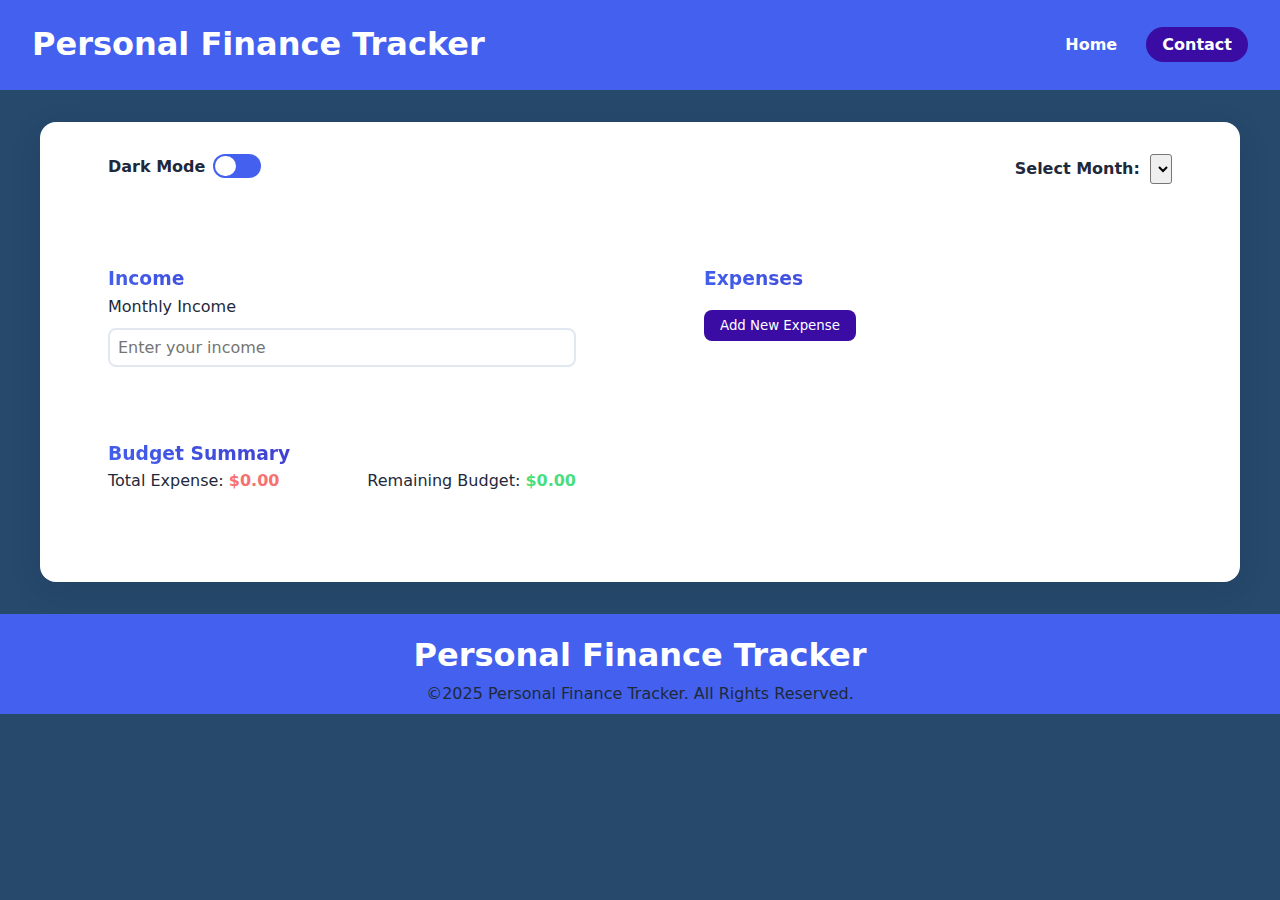
==== index.html @ 7eebc8c8 "Initial commit" ====
<!DOCTYPE html>
<html lang="en">
   <head>
      <meta charset="UTF-8" />
      <meta name="viewport" content="width=device-width, initial-scale=1.0" />
      <title>Personal Finance Tracker</title>
      <link rel="stylesheet" href="./style.css " />
   </head>

   <body>
      <header id="header">
         <div class="wrapper">
            <a href="" class="logo">Personal Finance Tracker</a>
            <nav class="menu">
               <ul>
                  <li><a href="index.html">Home</a></li>
                  <li><a class="cta" href="">Contact</a></li>
               </ul>
            </nav>
         </div>
         <div class="hamburger">
            <nav>
               <span></span>
               <span></span>
            </nav>
         </div>
      </header>

      <div class="container">
         <div class="container-top">
            <!-- Dark mode -->
            <div class="dark-mode">
               <h4>Dark Mode</h4>
               <input type="checkbox" id="checkbox" />
               <label for="checkbox">
                  <div class="icon"></div>
               </label>
            </div>

            <!-- Select Month  -->
            <div id="month-select">
               <label for="month-selector"><h4 style="display: inline">Select Month:</h4></label>
               <select id="month-selector"></select>
            </div>
         </div>

         <div class="left-column">
            <!-- income section -->
            <div id="income-section" class="section">
               <h3>Income</h3>
               <div class="input-group">
                  <label for="monthly-income">Monthly Income</label>
                  <input type="number" id="monthly-income" placeholder="Enter your income" />
               </div>
            </div>

            <!-- Budget summary section -->
            <div id="budget-summary" class="section">
               <h3>Budget Summary</h3>
               <div class="summary-content">
                  <p>Total Expense: <span id="total-expenses">$0</span></p>
                  <p>Remaining Budget: <span id="remaining-budget">$0</span></p>
               </div>
               <div id="budget-chart"></div>
            </div>
         </div>
         <div id="right-column" class="right-column">
            <!-- Expense section -->
            <div id="expense-section" class="section">
               <h3>Expenses</h3>
               <div class="expense-list">
                  <div class="expense-category" draggable="true">
                     <span>Rent</span>
                     <input type="number" placeholder="Amount" />
                  </div>
                  <div class="expense-category" draggable="true">
                     <span>Groceries</span>
                     <input type="number" placeholder="Amount" />
                  </div>
                  <div class="expense-category" draggable="true">
                     <span>Utilities</span>
                     <input type="number" placeholder="Amount" />
                  </div>
               </div>
               <button id="add-expense">Add New Expense</button>
            </div>
         </div>
      </div>

      <footer id="footer">
         <div class="footer-content">
            <a href="" class="logo">Personal Finance Tracker</a>
            <p>©2025 Personal Finance Tracker. All Rights Reserved.</p>
         </div>
      </footer>

      <!-- highcharts -->
      <script src="https://code.highcharts.com/highcharts.js"></script>
      <!-- <script src="https://code.highcharts.com/module/exporting.js"></script> -->
      <!-- <script src="https://code.highcharts.com/module/accessibility.js "></script> -->
      <script src="./script.js"></script>
   </body>
</html>
---- style.css ----
/* style.css */
:root {
   --primary: #4361ee;
   --secondary: #3a0ca3;
   --accent: #4cc9f0;
   --success: #4ade80;
   --warning: #fbbf24;
   --danger: #f87171;
   --background: #26496c;
   --card-bg: #ffffff;
   --text: #1e293b;
}
a {
   color: var(--card-bg);
   text-decoration: none;
   font-weight: bold;
   transition: all 0.3s;
}

a:hover {
   color: var(--secondary);
}

ul {
   list-style: none;
}

li {
   list-style-type: none;
}

header {
   display: flex;
   align-items: center;
   width: 100%;
   height: 90px;
   background-color: var(--primary);
   position: sticky;
   top: 0;
   transition: all 0.3s ease-in-out;
   z-index: 1000;
}

.hamburger {
   display: none;
}

.wrapper {
   display: flex;
   align-items: center;
   justify-content: space-between;
   width: 100%;
   padding: 1em 2em;
}

.logo {
   font-size: 2em;
   font-weight: bold;
}

.menu {
   margin-left: auto;
}

.menu li {
   display: inline-block;
   justify-content: space-between;
   padding-left: 1.5em;
}

.cta {
   color: var(--card-bg);
   padding: 0.5em 1em;
   background-color: var(--secondary);
   border-radius: 2em;
}

.cta:hover {
   background-color: var(--card-bg);
   color: var(--primary);
}

h1,
h2,
h3 {
   background: linear-gradient(45deg, var(--primary), var(--secondary));
   -webkit-background-clip: text;
   background-clip: text;
   -webkit-text-fill-color: transparent;
   font-weight: bold;
}

* {
   margin: 0;
   padding: 0;
   box-sizing: border-box;
   font-family: "Inter", system-ui, -apple-system, BlinkMacSystemFont, "Segoe UI", Roboto, Oxygen,
      Ubuntu, Cantarell, "Open Sans", "Helvetica Neue", sans-serif;
}

body {
   position: relative;
   width: 100%;
   /* height: 100dvh; */
   font-family: "Segoe UI", Tahoma, Geneva, Verdana, sans-serif;
   background-color: var(--background);
   color: var(--text);
   line-height: 1.6;
}

.container {
   max-width: 1200px;
   margin: 2rem auto;
   padding: 0 20px;
   background: var(--card-bg);
   box-shadow: 0 8px 32px rgba(0, 0, 0, 0.1);
   border-radius: 16px;
   display: grid;
   grid-template-columns: 1fr 1fr;
   grid-template-rows: auto auto;
   gap: 2rem;
}

.container-top {
   width: 100%;
   display: flex;
   justify-content: space-between;
   grid-column: span 2;
   padding: 0 3rem;
}

.dark-mode {
   display: flex;
   margin-top: 2em;
   color: var(--text);
}

.dark-mode label {
   background-color: var(--primary);
   height: 1.5em;
   width: 3em;
   border-radius: 50px;
   margin-left: 0.5em;
   position: relative;
}

#checkbox {
   margin: 1em;
   opacity: 0;
   position: absolute;
}

#checkbox:checked + label .icon {
   transform: translateX(25px);
   background-color: var(--text);
}

.icon {
   background-color: var(--card-bg);
   position: absolute;
   height: 1.3em;
   width: 1.3em;
   border-radius: 50%;
   right: 2px;
   top: 1.5px;
   left: 2px;
   transition: all 0.2s ease-in-out;
}

.dark .container {
   background-color: var(--primary);
}
.dark .dark-mode label {
   background-color: var(--card-bg);
}

.dark .dark-mode h4 {
   color: var(--card-bg);
}

.dark .right-column .section {
   background-color: var(--primary);
}

.dark .left-column .section {
   background-color: var(--primary);
}

.dark .left-column {
   color: var(--card-bg);
}

#month-select {
   margin-top: 2rem;
}
#month-selector {
   height: 30px;
   margin-left: 5px;
   border-radius: 3px;
}

.left-column,
.right-column {
   padding: 1.5rem;
}

h1 {
   text-align: center;
   margin: 2rem 0;
   background: var(--card-bg);
   -webkit-background-clip: text;
   background-clip: text;
   -webkit-text-fill-color: transparent;
   font-weight: bold;
}

.section {
   background: white;
   padding: 1.5rem;
   border-radius: var(--border-radius);
   margin-bottom: 1.5rem;
   box-shadow: var(--box-shadow);
}

.input-group {
   display: flex;
   flex-direction: column;
   gap: 0.5rem;
}

input[type="number"] {
   padding: 0.5rem;
   border: 2px solid #e2e8f0;
   border-radius: 8px;
   font-size: 1rem;
   transition: all 0.3s ease;
}

input[type="number"]:focus {
   border-color: var(--accent);
   box-shadow: 0 0 0 3px rgba(76, 201, 240, 0.1);
}

.expense-list {
   display: flex;
   flex-direction: column;
   gap: 1rem;
}

.expense-category {
   display: flex;
   justify-content: space-between;
   align-items: center;
   gap: 1rem;
   padding: 1rem;
   background: var(--card-bg);
   border-radius: 8px;
   border-left: 4px solid var(--primary);
   box-shadow: 0 2px 4px rgba(0, 0, 0, 0.05);
   cursor: move;
   transition: transform 0.2s ease;
}

.expense-category:hover {
   transform: translateX(4px);
   background: #e9ecef;
}

.delete-expense {
   background: var(--danger);
   color: white;
   border: none;
   border-radius: 6px;
   width: 24px;
   height: 24px;
   line-height: 24px;
   text-align: center;
   cursor: pointer;
   padding: 0;
   margin: 0;
   opacity: 0.8;
   transform: all 0.2s ease;
}

.delete-expense:hover {
   opacity: 1;
}

.expense-category span {
   flex: 1;
   padding: 0.25rem;
   border-radius: 4px;
}

.expense-category span:focus {
   background: white;
   outline: 2px solid var(--secondary-color);
}

button {
   background: var(--secondary);
   color: white;
   border: none;
   padding: 0.5rem 1rem;
   border-radius: 8px;
   cursor: pointer;
   margin-top: 1rem;
   transition: all 0.2s ease;
}

button:hover {
   opacity: 0.9;
   transform: translateY(-1px);
}

#budget-summary .summary-content {
   display: flex;
   justify-content: space-between;
   margin-bottom: 1rem;
}

#total-expenses {
   color: var(--danger);
   font-weight: bold;
}

#remaining-budget {
   color: var(--success);
   font-weight: bold;
}

.expense-category {
   animation: slideIn 0.3s ease-out;
}

#footer {
   width: 100%;
   height: 100px;
   /* position: absolute;
   bottom: 0px; */
   text-align: center;
   margin-top: 2rem;
   padding: 1rem;
   background: var(--primary);
}

@keyframes slideIn {
   from {
      opacity: 0;
      transform: translateX(-20px);
   }

   to {
      opacity: 1;
      transform: translateX(0);
   }
}

@media (max-width: 768px) {
   .container {
      grid-template-columns: 1fr;
      padding: 0 10px;
      gap: 1rem;
      margin: 1rem;
   }

   .left-column .right-column {
      padding: 1rem;
   }

   .logo {
      font-size: 1.5em;
   }

   .menu {
      right: -100%;
      position: absolute;
      width: 100%;
      height: 100px;
      top: 70px;
      background-color: var(--primary);
      transition: all 0.5s;
   }

   .menu li {
      display: flex;
      justify-content: center;
      align-items: center;
      margin-top: 0.5em;
   }

   .hamburger {
      display: flex;
      background-color: var(--primary);
      width: 3em;
      height: 2.5em;
      margin-right: 2.5em;
      cursor: pointer;
   }

   .hamburger :hover {
      opacity: 0.3;
   }

   .hamburger nav {
      display: flex;
      flex-direction: column;
      justify-content: space-around;
   }

   .hamburger span {
      display: flex;
      width: 50px;
      height: 8px;
      background-color: var(--card-bg);
   }

   .hamburger span:nth-child(1) {
      margin-top: 6px;
   }

   .hamburger span:nth-child(2) {
      margin-top: -6px;
   }
}

.open .menu {
   right: 0;
}
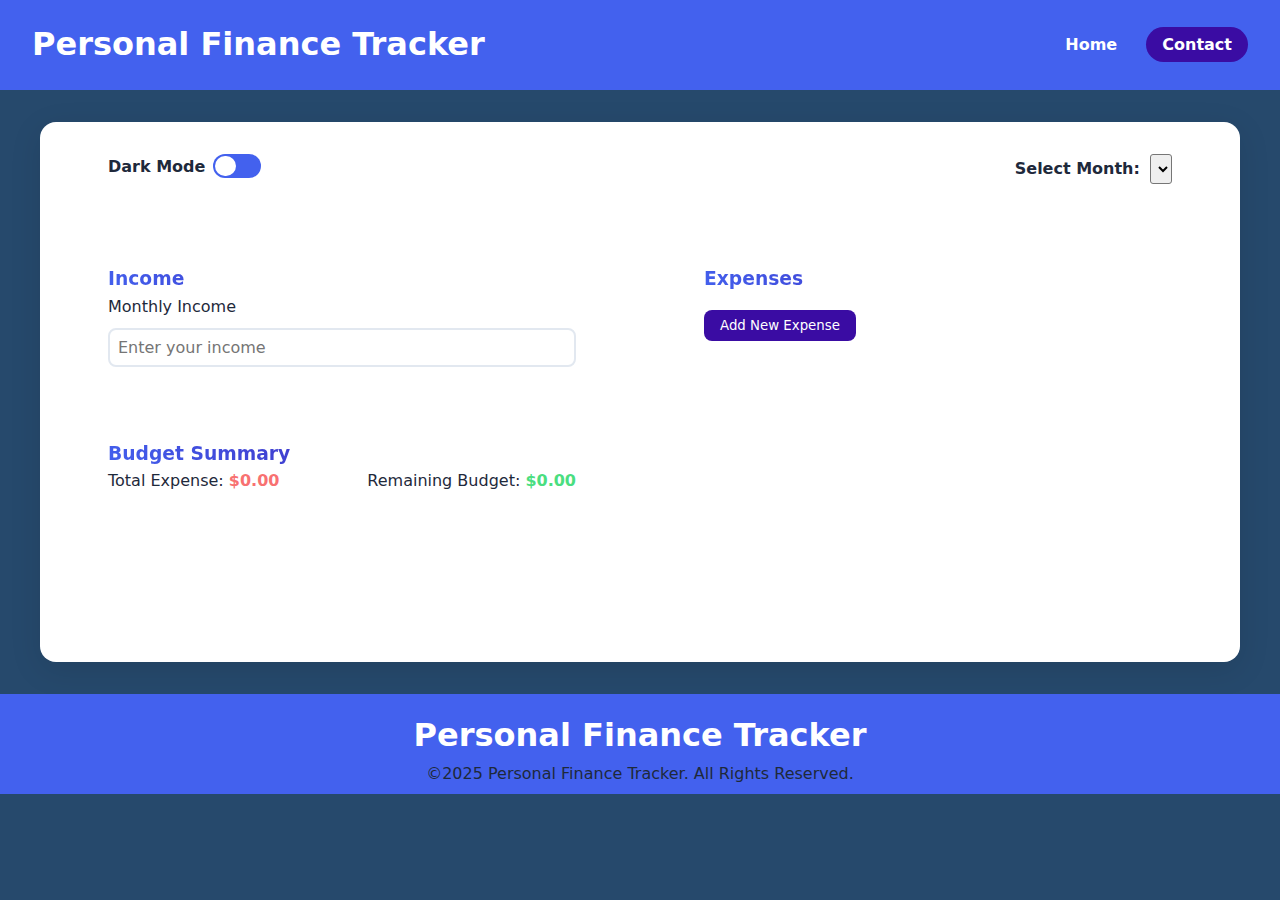
==== commit 493020b8: "Add contact page and line chart" ====
--- a/index.html
+++ b/index.html
@@ -85,6 +85,8 @@
                <button id="add-expense">Add New Expense</button>
             </div>
          </div>
+
+         <div id="bottom-chart"></div>
       </div>
 
       <footer id="footer">
--- a/style.css
+++ b/style.css
@@ -129,6 +129,12 @@
    padding: 0 3rem;
 }
 
+#bottom-chart {
+   width: 100%;
+   margin-bottom: 3rem;
+   grid-column: span 2;
+}
+
 .dark-mode {
    display: flex;
    margin-top: 2em;
@@ -193,6 +199,7 @@
 #month-select {
    margin-top: 2rem;
 }
+
 #month-selector {
    height: 30px;
    margin-left: 5px;
